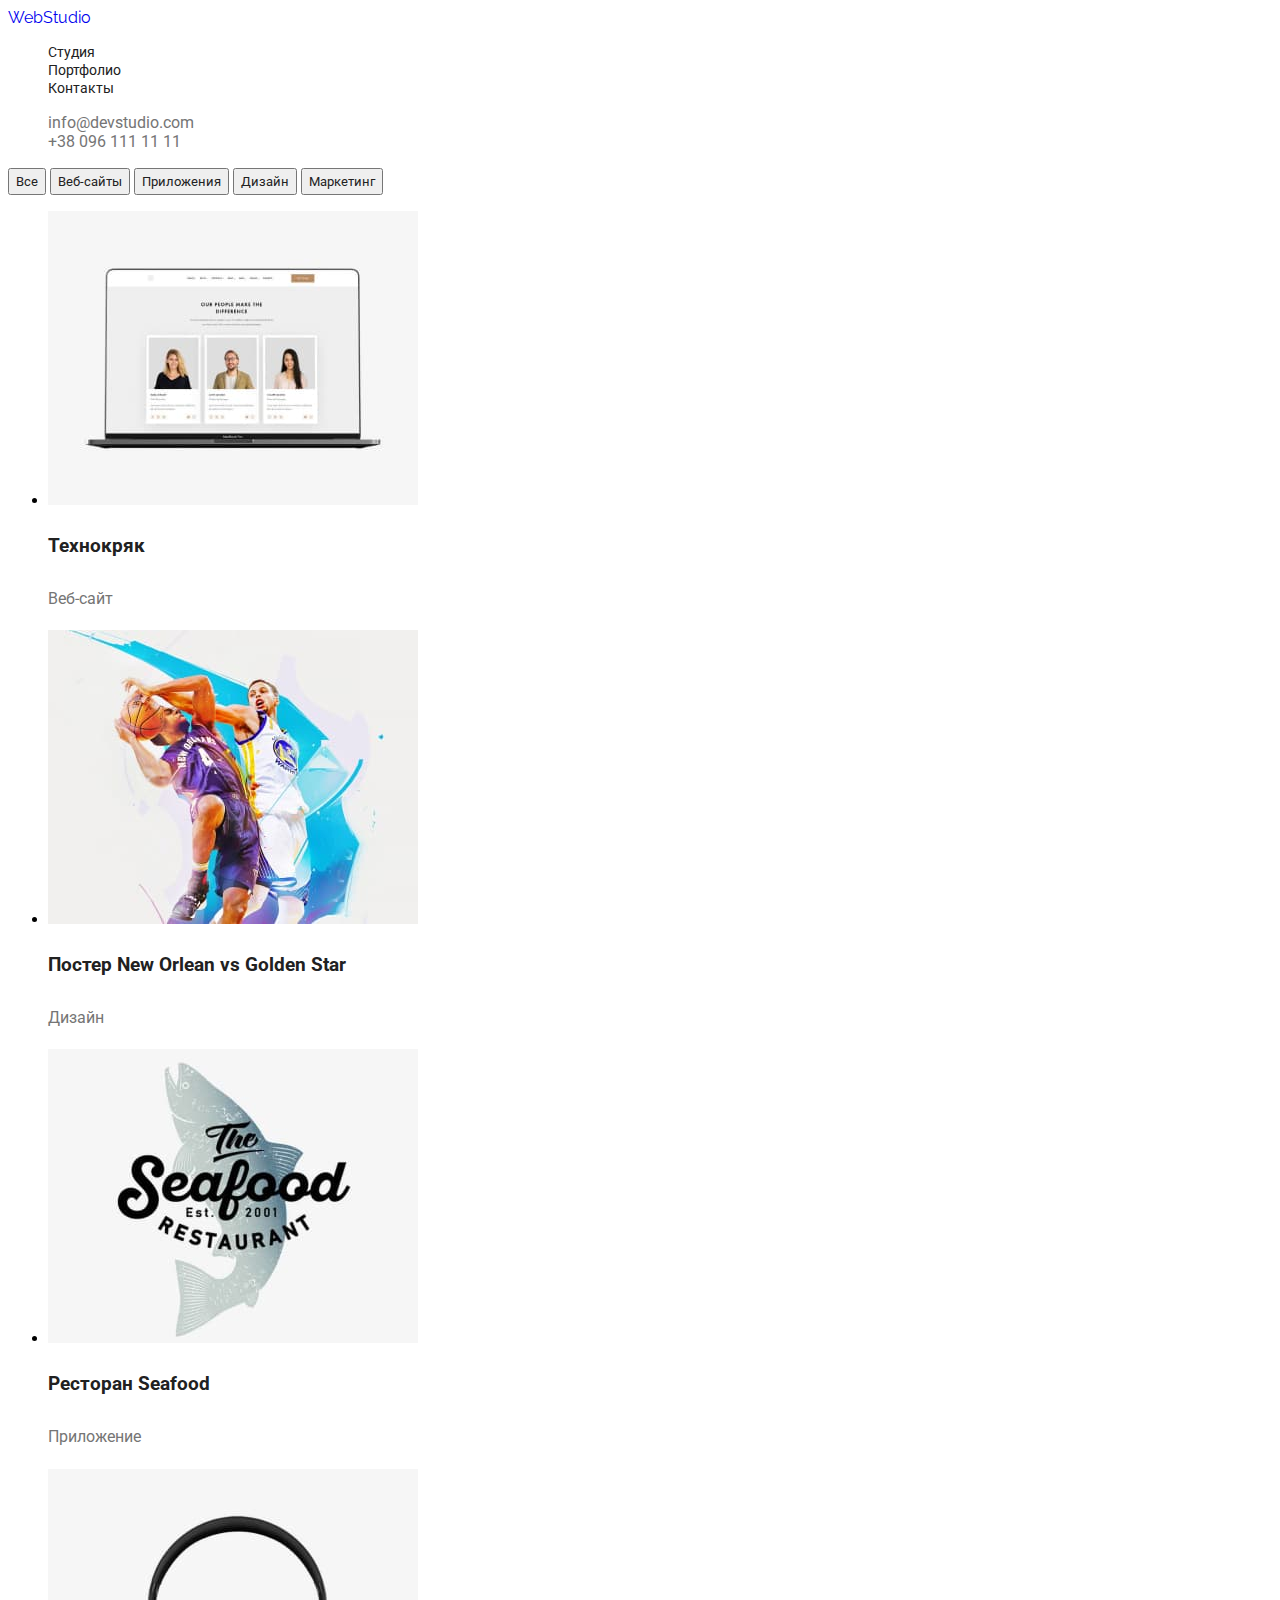
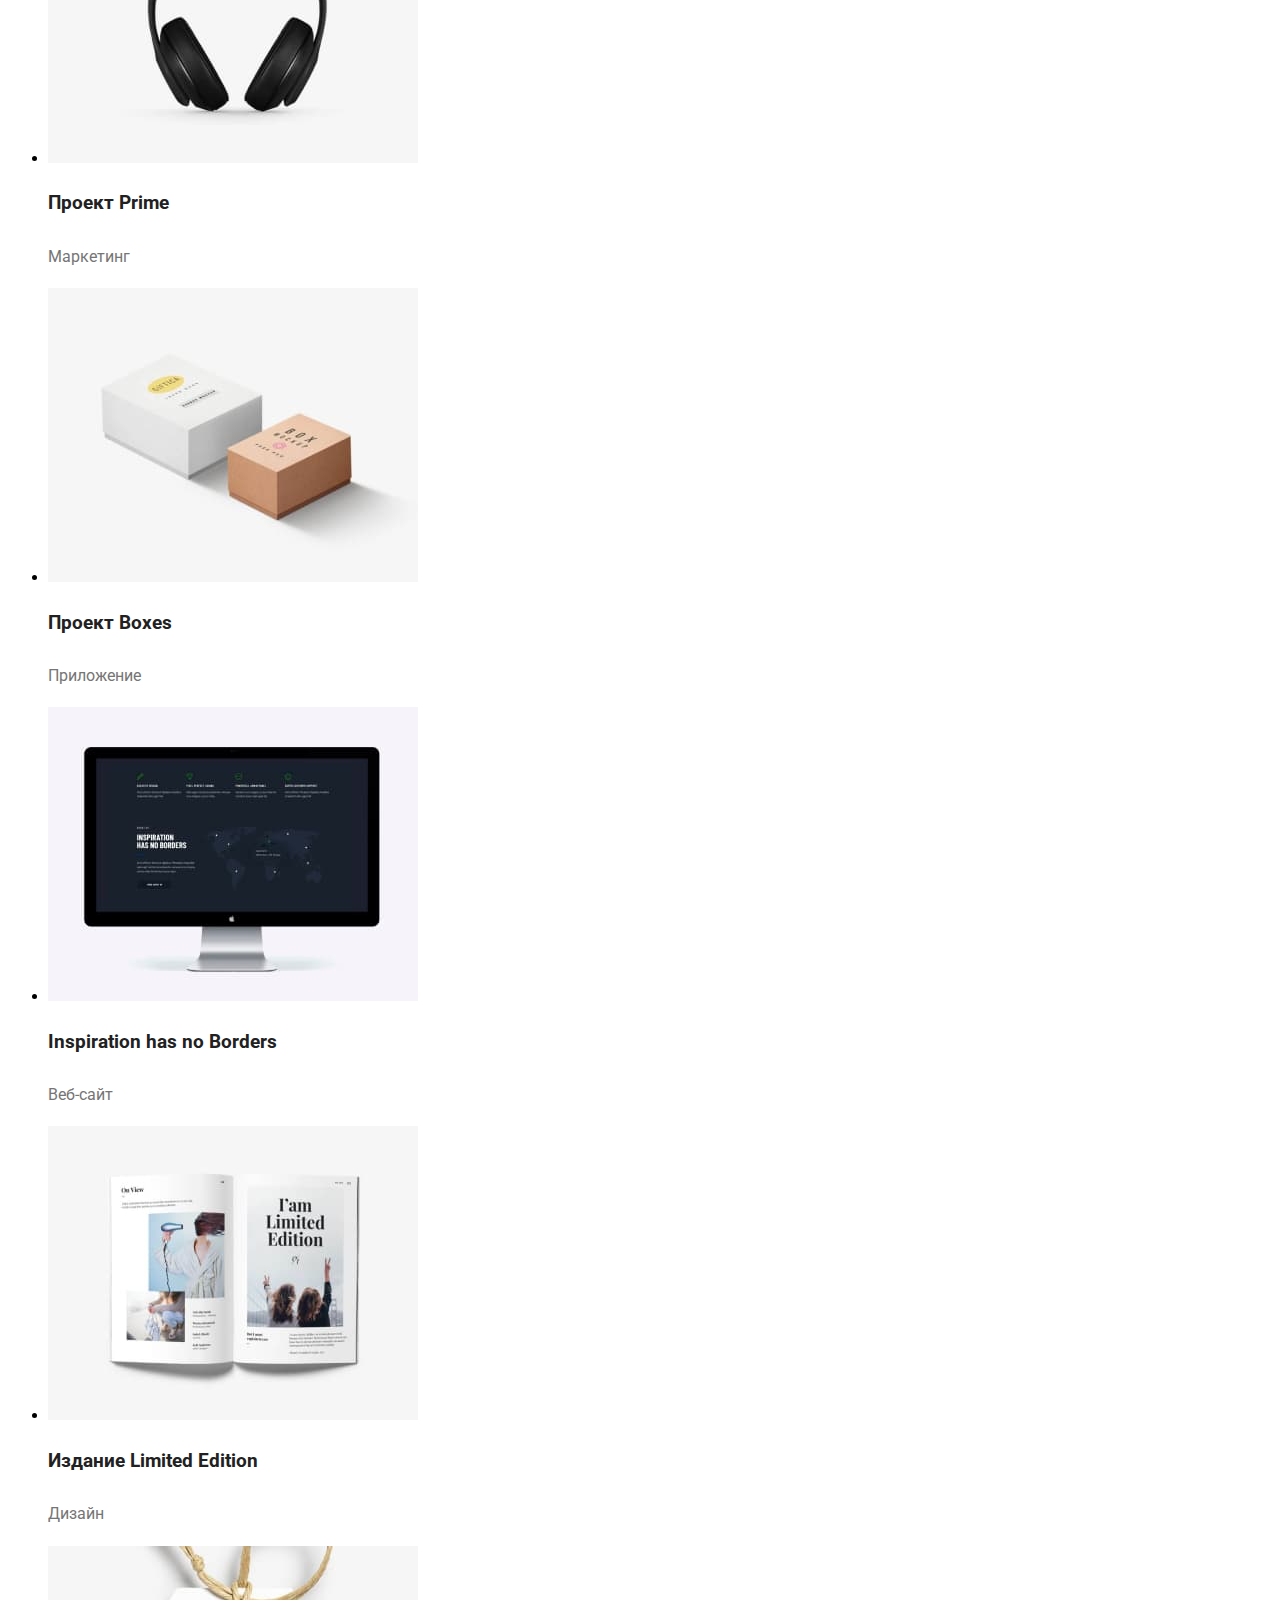
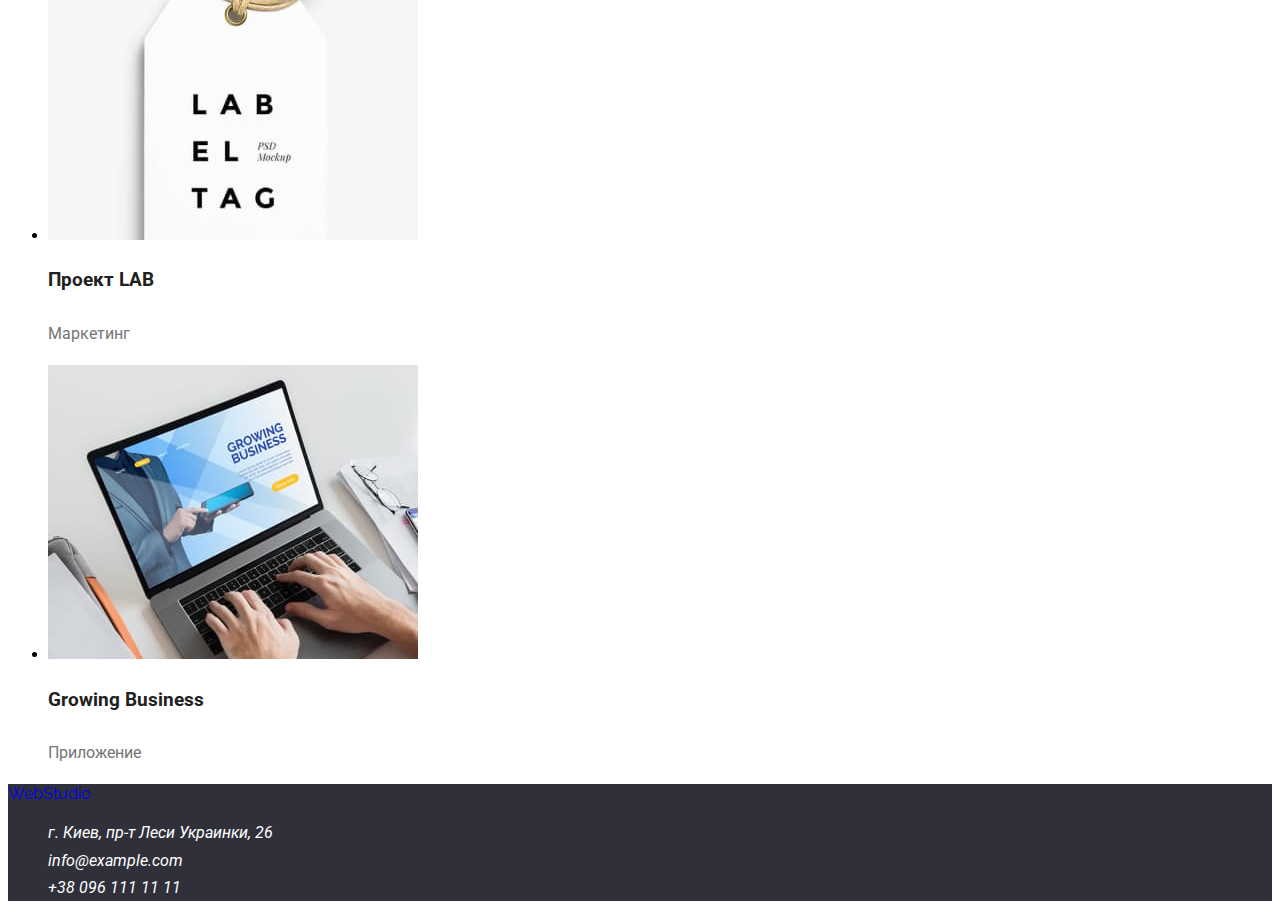
==== portfolio.html @ b61d54a9 "css/styles" ====
<!DOCTYPE html>
<html lang="ru">
  <head>
    <meta charset="UTF-8" />
    <meta http-equiv="X-UA-Compatible" content="IE=edge" />
    <meta name="viewport" content="width=device-width, initial-scale=1.0" />
    <title>WebStudio</title>
    <link rel="preconnect" href="https://fonts.googleapis.com">
<link rel="preconnect" href="https://fonts.gstatic.com" crossorigin>
<link href="https://fonts.googleapis.com/css2?family=Montserrat:wght@400;700&family=Raleway:wght@700&family=Roboto:wght@400;500;700;900&display=swap" rel="stylesheet">
    <link rel="stylesheet" href="./css/styles.css" />
  </head>
  <body>
    <!--Header-->
    <header>
      <nav>
         <a class="logo link"href="./index.html" ">WebStudio</a>
        <ul class="site-nav list">
          <li><a class="link"href="./index.html">Студия</a></li>
          <li><a class="link"href="./portfolio.html">Портфолио</a></li>
          <li><a class="link"href="Контакты">Контакты</a></li>
        </ul>
      </nav>
      <ul class="cont list">
        <li><a class="link"href="info@devstudio.com">info@devstudio.com</a></li>
        <li><a class="link"href="+380961111111">+38 096 111 11 11</a></li>
      </ul>
    </header>
    <!--Main-->
    <main>
      <!--Navigation-->
      <div>
        <button class="button-primary link" type="button">Все</button>
        <button class="button-primary link" type="button">Веб-сайты</button>
        <button class="button-primary link" type="button">Приложения</button>
        <button class="button-primary link" type="button">Дизайн</button>
        <button class="button-primary link" type="button">Маркетинг</button>
      </div>
      <!--Portfolio-->
      <section class="portfolio">
        <ul>
          <li>
            <img src="./image/1.jpg" alt="logo seafood"  width="370" />
            <h3 class="portfolio-text">Технокряк</h3>
            <p class=" portfolio-work">Веб-сайт</p>
          </li>
          <li>
            <img src="./image/2.jpg" alt="logo seafood" width="370" />
            <h3 class="portfolio-text">Постер New Orlean vs Golden Star</h3>
            <p class=" portfolio-work">Дизайн</p>
          </li>
          <li>
            <img src="./image/3.jpg" alt="logo seafood" width="370" />
            <h3 class="portfolio-text">Ресторан Seafood</h3>
            <p class=" portfolio-work">Приложение</p>
          </li>
          <li>
            <img src="./image/4.jpg" alt="logo seafood"width="370" />
            <h3 class="portfolio-text">Проект Prime</h3>
            <p class=" portfolio-work">Маркетинг</p>
          </li>
          <li>
            <img src="./image/5.jpg" alt="logo seafood" width="370" />
            <h3 class="portfolio-text">Проект Boxes</h3>
            <p class=" portfolio-work">Приложение</p>
          </li>
          <li>
            <img src="./image/6.jpg" alt="logo seafood"width="370" />
            <h3 class="portfolio-text">Inspiration has no Borders</h3>
            <p class=" portfolio-work">Веб-сайт</p>
          </li>
          <li>
            <img src="./image/7.jpg" alt="logo seafood"width="370" />
            <h3 class="portfolio-text">Издание Limited Edition</h3>
            <p class=" portfolio-work">Дизайн</p>
          </li>
          <li>
            <img src="./image/8.jpg" alt="logo seafood"width="370" />
            <h3 class="portfolio-text">Проект LAB</h3>
            <p class=" portfolio-work">Маркетинг</p>
          </li>
          <li>
            <img src="./image/9.jpg" alt="logo seafood"width="370" />
            <h3 class="portfolio-text">Growing Business</h3>
            <p class=" portfolio-work">Приложение</p>
          </li>
        </ul>
      </section>
    </main>
    <!--FOTTER-->
    <footer class="contact">
      <a class="logo link" href="./index.html">WebStudio</a>
      </a>
      <address>
        <ul class="adress list">
          <li><a class="adress link" href="г.Киев,пр-тЛесиУкраинки,26">г. Киев, пр-т Леси Украинки, 26</a></li>
          <li><a class="adress link" href="info@example.com">info@example.com</a></li>
          <li><a class="adress link" href="+380961111111">+38 096 111 11 11</a></li>
        </ul>
      </address>
    </footer>
  </body>
</html>
---- css/styles.css ----
.root {
  --primary-text-color: #2f303a;
  --title-text-color: #212121;
  --accent-color: #2196f3;
}

.body {
  background-color: #ffffff;
  color: #212121;
  font-family: roboto, Raleway, sans-serif, inherit;
}

.link,
.list {
  list-style: none;
  text-align: left;
  text-decoration: none;
}

/* Site-nav */
.logo {
  font-family: Raleway;
  weight: 700;
  font-style: 700;
  font-size: 26;
  line-height: 1.2;
}

.site-nav .link {
  font-family: Roboto;
  weight: 500;
  color: #212121;
  font-size: 14px;
  line-height: 1.1;
}
.site-nav .link:hover,
.site-nav .link:focus {
  color: #2196f3;
}
.cont .link {
  font-family: Roboto;
  color: #757575;
  font-family: Roboto;
  weight: 500;
  font-style: 500;
  font-size: 14;
  line-height: 1.2;
}
.cont .link:hover,
.cont .link:focus {
  color: #2196f3;
}
/* Main */
.decision {
  background: #2f303a;
}
.decision-bg {
  color: #ffffff;
  font-family: Roboto;
  weight: 900;
  font-size: 44;
  line-height: 1.4;
  font: weight 900;
  text-transform: uppercase;
}
/* Button */
.button-dec {
  font-family: Roboto;
  color: #ffffff;
  weight: 700;
  font-style: 700;
  font-size: 16;
  line-height: 1.9;
  cursor: pointer;
  background: #2196f3;
}

.text {
  color: #757575;
  font-family: roboto;
  weight: 400;
  font-style: 400;
  font-size: 16;
  line-height: 1.2;
}

.section-title {
  color: #212121;
  font-family: roboto;
  weight: 700;
  font-style: 700;
  font-size: 14;
  line-height: 1.2;
}

/* Product */
.product-second,
.comands-second {
  color: #212121;
  font-family: roboto;
  weight: 700;
  font-style: 700;
  font-size: 36;
  line-height: 1.2;
}
/* Comands */
.comands {
  background-color: #f5f4fa;
}
.comands-title {
  font-family: Roboto;
  weight: 500;
  font-style: 500;
  font-size: 16;
  line-height: 1.2;
}
.text-com {
  color: #757575;
  font-family: Roboto;
  weight: 500;
  font-style: 700;
  font-size: 16;
  line-height: 1.2;
}
/* Footer */
.contact {
  background-color: #2f303a;
}
.adress {
  color: #ffffff;
  font-family: Roboto;
  font-style: 500;
  weight: 400;
  font-size: 14;
  line-height: 1.7;
}

.adress .link:hover,
.adress .link:focus {
  color: #2196f3;
}

/* Portfolio */
.portfolio {
}
.portfolio-text {
  color: #212121;
  font-family: Roboto;
  weight: 700;
  font-style: 700;
  font-size: 18;
  line-height: 2;
}

.portfolio-work {
  color: #757575;
  font-family: Roboto;
  weight: 400;
  font-style: 400;
  font-size: 16;
  line-height: 1.9;
}
.button-primary {
  font-family: Roboto;
  color: #212121;
  weight: 500;
  font-style: 400;
  font-size: 16;
  line-height: 1.6;
  cursor: pointer;
}
.button-primary:hover,
.button-primary:focus {
  background: #2196f3;
  color: #ffffff;
}
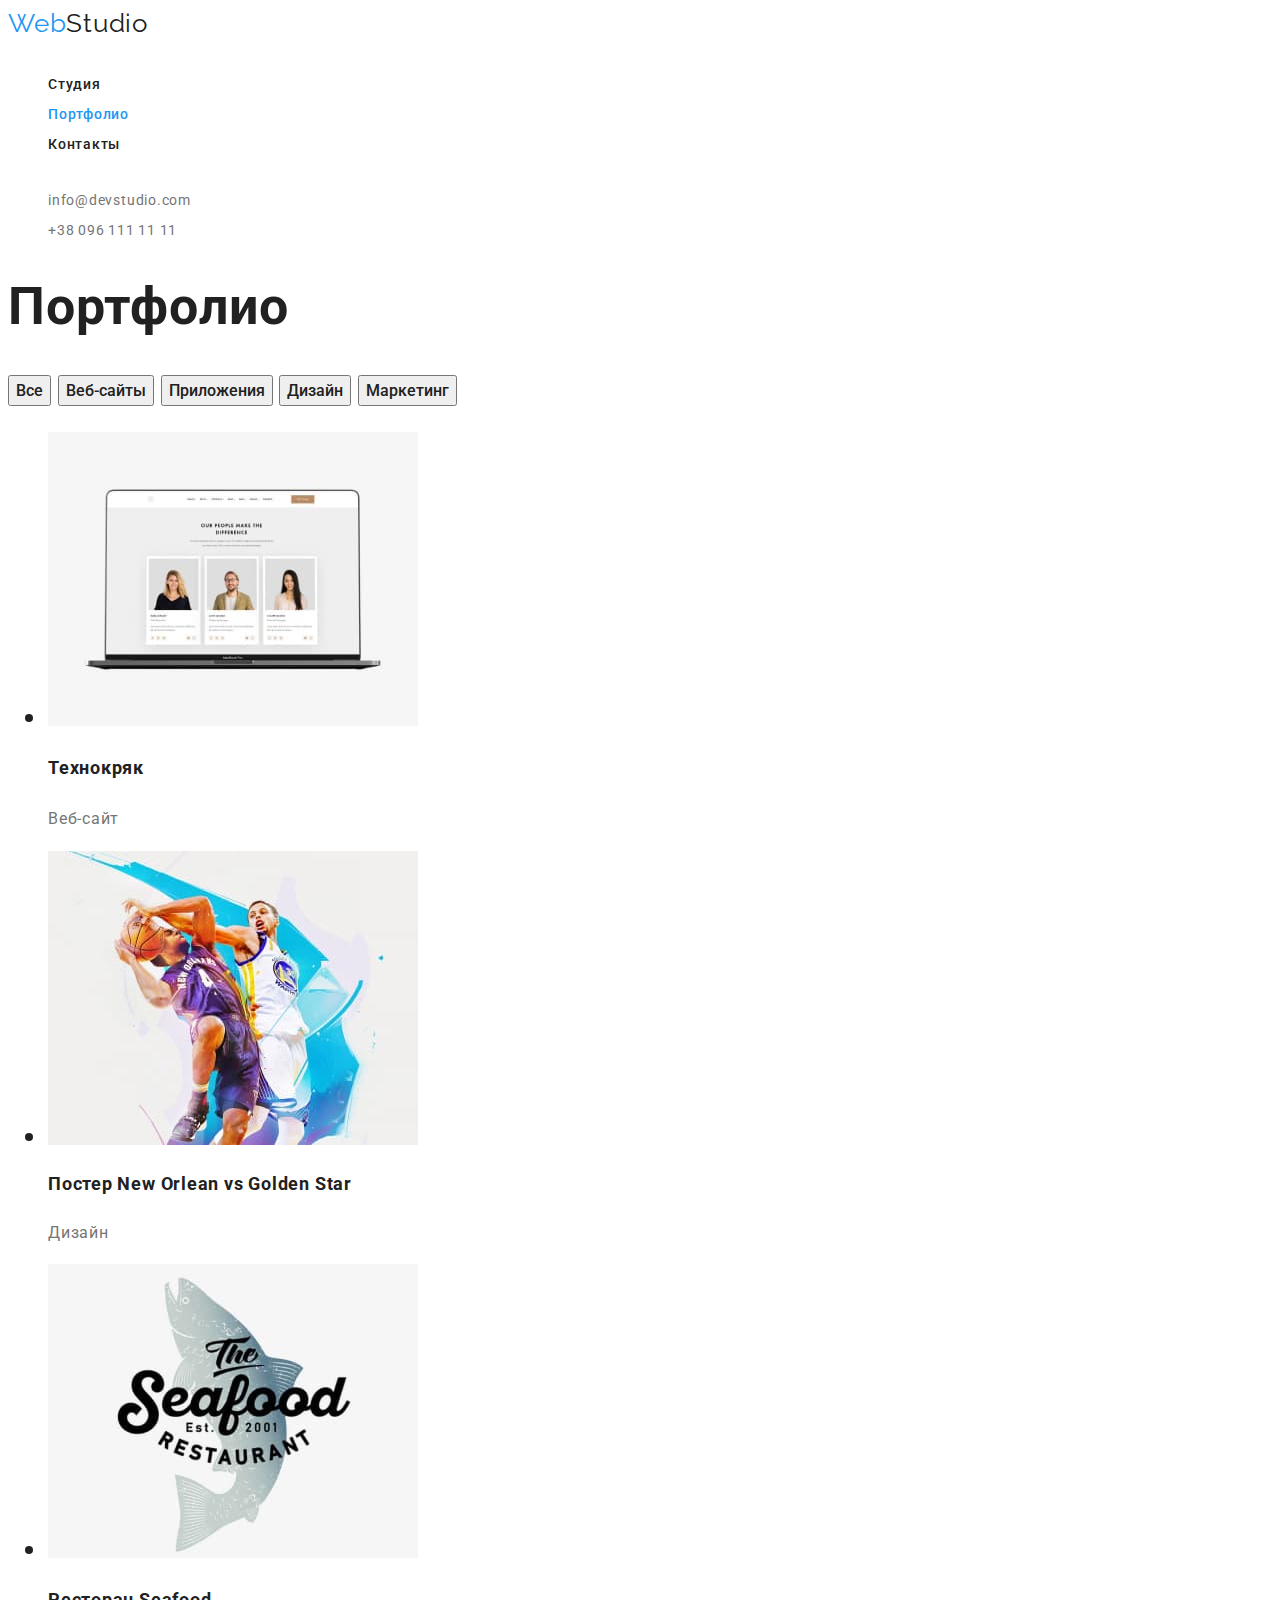
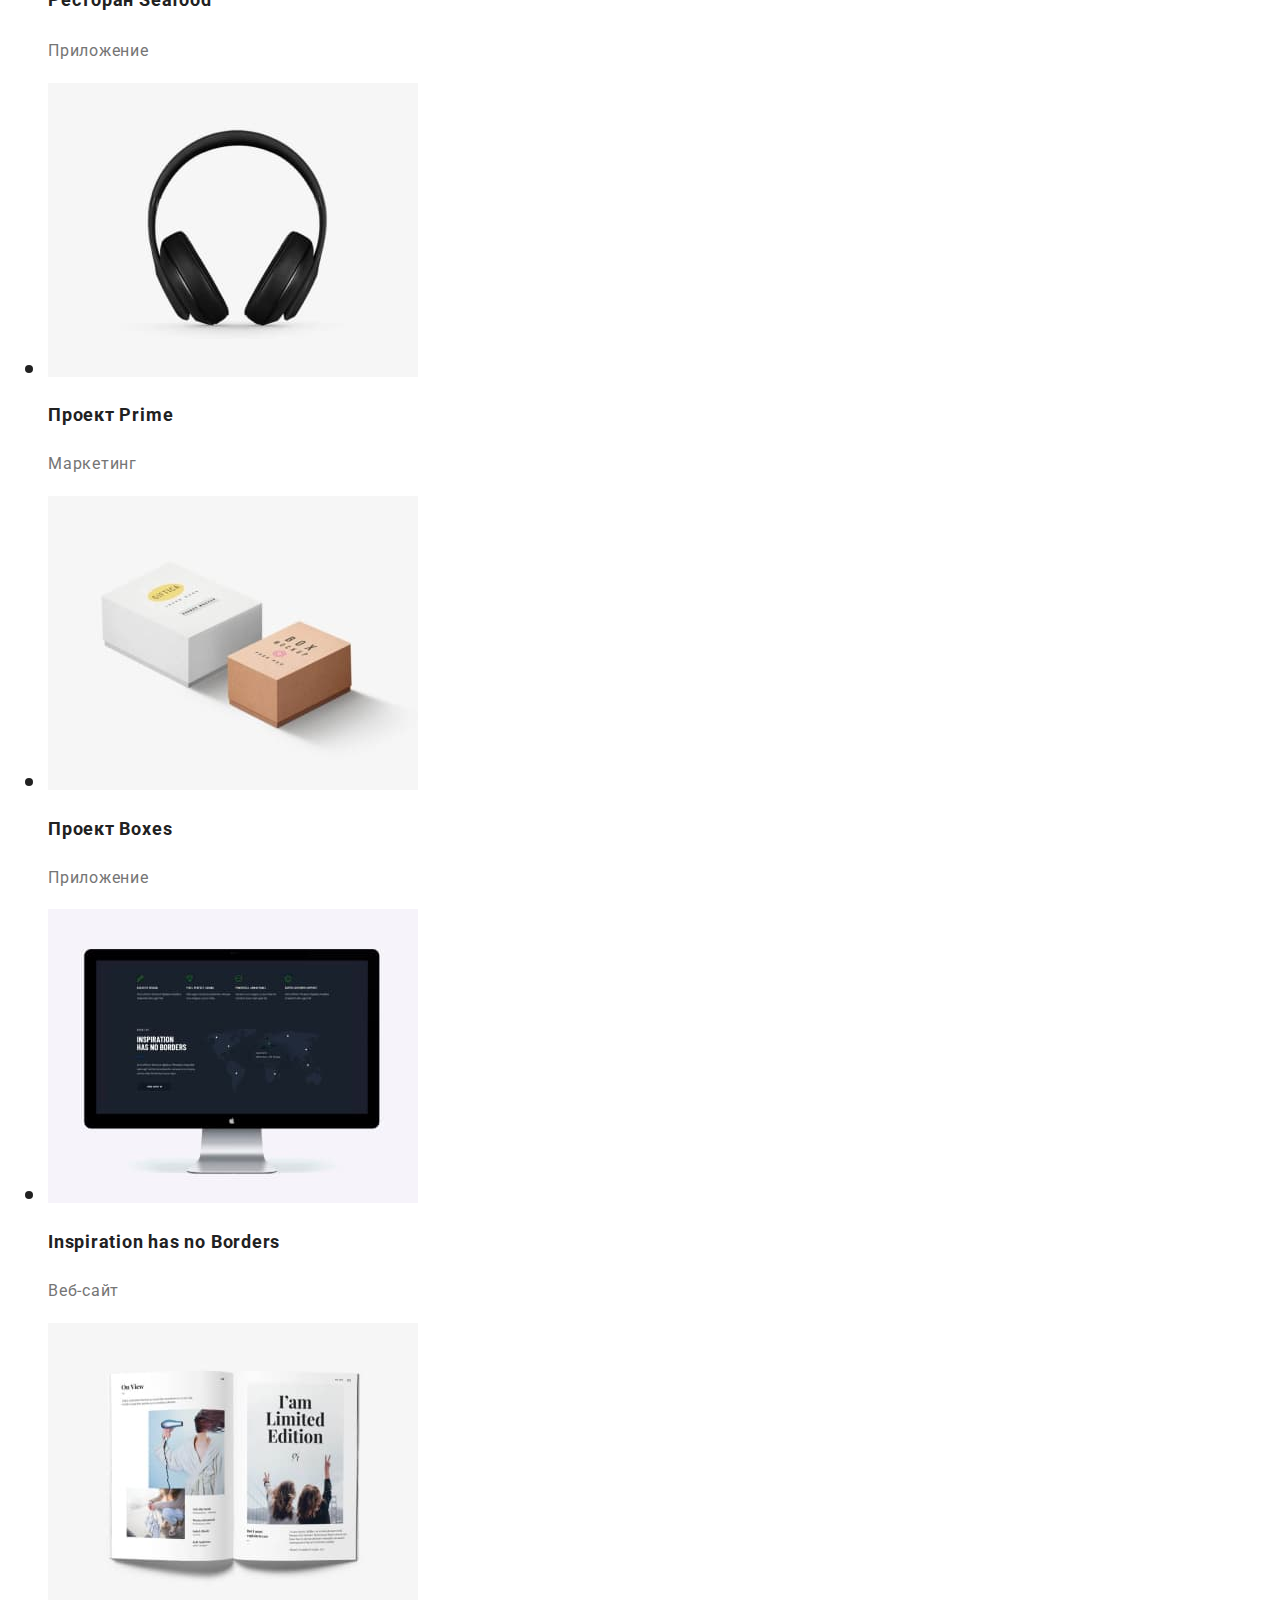
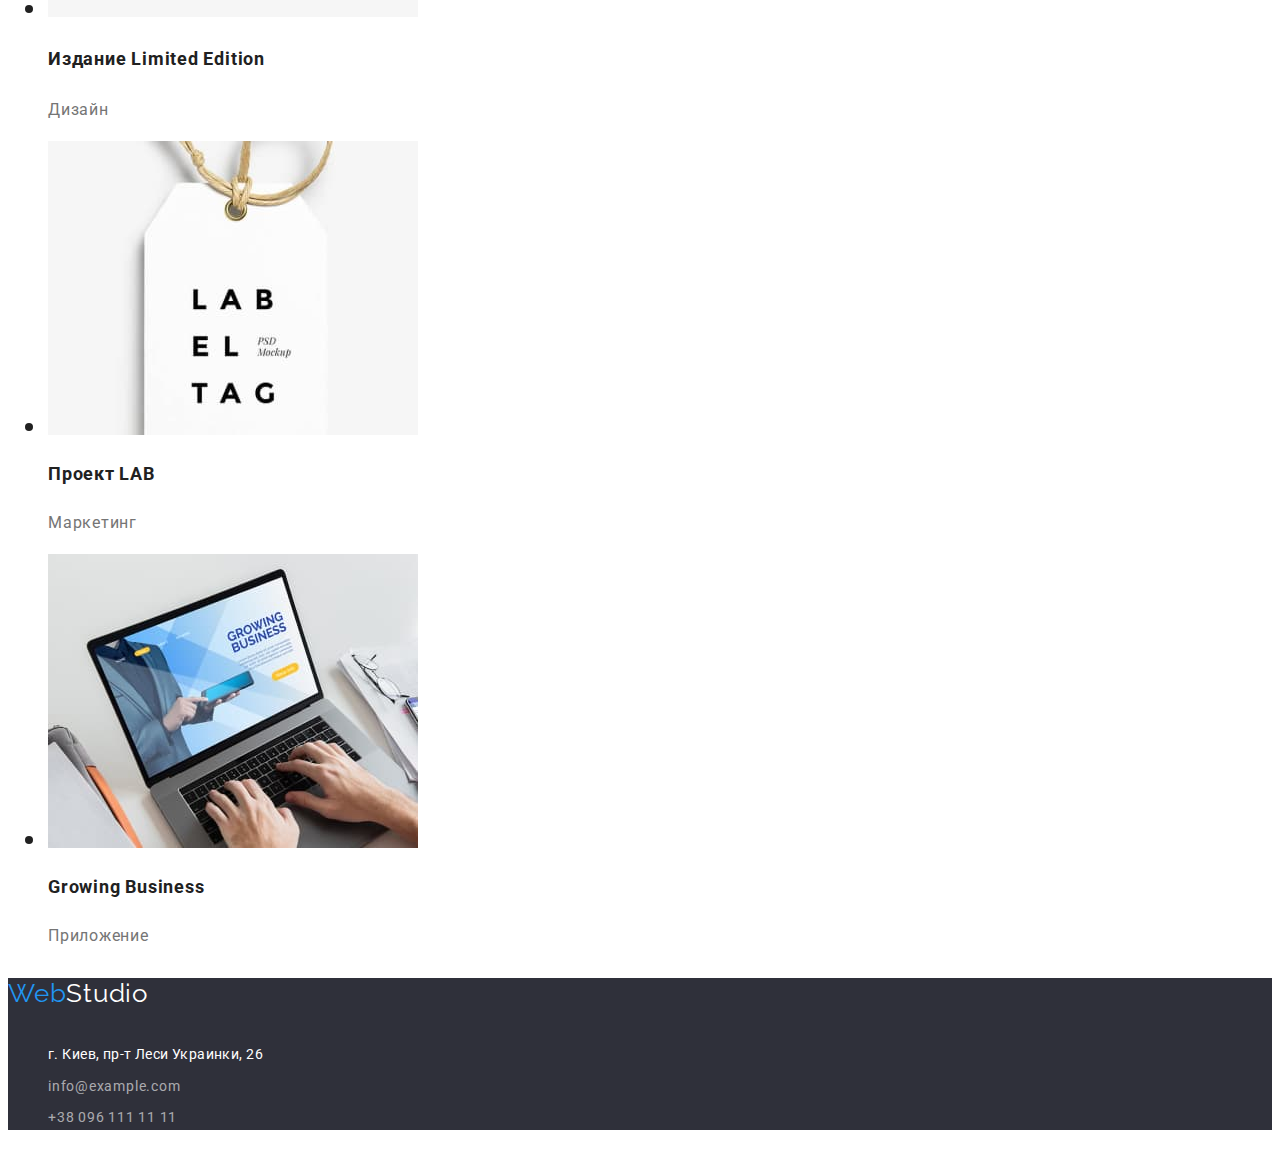
==== commit a8f89cf8: "styles1.1" ====
--- a/portfolio.html
+++ b/portfolio.html
@@ -14,10 +14,10 @@
     <!--Header-->
     <header>
       <nav>
-         <a class="logo link"href="./index.html" ">WebStudio</a>
+         <a class="logo link"href="./index.html" ">Web<span class="part-logo-black">Studio</span></a>
         <ul class="site-nav list">
           <li><a class="link"href="./index.html">Студия</a></li>
-          <li><a class="link"href="./portfolio.html">Портфолио</a></li>
+          <li><a class="link current"href="./portfolio.html">Портфолио</a></li>
           <li><a class="link"href="Контакты">Контакты</a></li>
         </ul>
       </nav>
@@ -29,6 +29,8 @@
     <!--Main-->
     <main>
       <!--Navigation-->
+      <section class="portfolio">
+        <h1>Портфолио</h1>
       <div>
         <button class="button-primary link" type="button">Все</button>
         <button class="button-primary link" type="button">Веб-сайты</button>
@@ -37,51 +39,50 @@
         <button class="button-primary link" type="button">Маркетинг</button>
       </div>
       <!--Portfolio-->
-      <section class="portfolio">
         <ul>
           <li>
             <img src="./image/1.jpg" alt="logo seafood"  width="370" />
-            <h3 class="portfolio-text">Технокряк</h3>
+            <h3 class="portfolio-text">Технокряк</h2>
             <p class=" portfolio-work">Веб-сайт</p>
           </li>
           <li>
             <img src="./image/2.jpg" alt="logo seafood" width="370" />
-            <h3 class="portfolio-text">Постер New Orlean vs Golden Star</h3>
+            <h2 class="portfolio-text">Постер New Orlean vs Golden Star</h2>
             <p class=" portfolio-work">Дизайн</p>
           </li>
           <li>
             <img src="./image/3.jpg" alt="logo seafood" width="370" />
-            <h3 class="portfolio-text">Ресторан Seafood</h3>
+            <h3 class="portfolio-text">Ресторан Seafood</h2>
             <p class=" portfolio-work">Приложение</p>
           </li>
           <li>
             <img src="./image/4.jpg" alt="logo seafood"width="370" />
-            <h3 class="portfolio-text">Проект Prime</h3>
+            <h2 class="portfolio-text">Проект Prime</h2>
             <p class=" portfolio-work">Маркетинг</p>
           </li>
           <li>
             <img src="./image/5.jpg" alt="logo seafood" width="370" />
-            <h3 class="portfolio-text">Проект Boxes</h3>
+            <h2 class="portfolio-text">Проект Boxes</h2>
             <p class=" portfolio-work">Приложение</p>
           </li>
           <li>
             <img src="./image/6.jpg" alt="logo seafood"width="370" />
-            <h3 class="portfolio-text">Inspiration has no Borders</h3>
+            <h2 class="portfolio-text">Inspiration has no Borders</h2>
             <p class=" portfolio-work">Веб-сайт</p>
           </li>
           <li>
             <img src="./image/7.jpg" alt="logo seafood"width="370" />
-            <h3 class="portfolio-text">Издание Limited Edition</h3>
+            <h3 class="portfolio-text">Издание Limited Edition</h2>
             <p class=" portfolio-work">Дизайн</p>
           </li>
           <li>
             <img src="./image/8.jpg" alt="logo seafood"width="370" />
-            <h3 class="portfolio-text">Проект LAB</h3>
+            <h2 class="portfolio-text">Проект LAB</h2>
             <p class=" portfolio-work">Маркетинг</p>
           </li>
           <li>
             <img src="./image/9.jpg" alt="logo seafood"width="370" />
-            <h3 class="portfolio-text">Growing Business</h3>
+            <h2 class="portfolio-text">Growing Business</h2>
             <p class=" portfolio-work">Приложение</p>
           </li>
         </ul>
@@ -89,13 +90,13 @@
     </main>
     <!--FOTTER-->
     <footer class="contact">
-      <a class="logo link" href="./index.html">WebStudio</a>
+      <a class="logo  link" href="./index.html">Web<span class="part-logo-white">Studio</span></a>
       </a>
       <address>
-        <ul class="adress list">
-          <li><a class="adress link" href="г.Киев,пр-тЛесиУкраинки,26">г. Киев, пр-т Леси Украинки, 26</a></li>
-          <li><a class="adress link" href="info@example.com">info@example.com</a></li>
-          <li><a class="adress link" href="+380961111111">+38 096 111 11 11</a></li>
+        <ul class="list">
+          <li><a class="adress link" href="https://goo.gl/maps/JqqvD1ew88XBRk4v7" target="_blank">г. Киев, пр-т Леси Украинки, 26</a></li>
+          <li><a class="contact link" href="#">info@example.com</a></li>
+          <li><a class="contact link" href="#">+38 096 111 11 11</a></li>
         </ul>
       </address>
     </footer>
--- a/css/styles.css
+++ b/css/styles.css
@@ -1,55 +1,70 @@
-.root {
+:root {
   --primary-text-color: #2f303a;
   --title-text-color: #212121;
   --accent-color: #2196f3;
 }
 
-.body {
+body {
   background-color: #ffffff;
   color: #212121;
-  font-family: roboto, Raleway, sans-serif, inherit;
+  font-family: "Roboto", sans-serif;
+  font-size: 26px;
+  letter-spacing: 0.03em;
 }
 
 .link,
 .list {
   list-style: none;
-  text-align: left;
   text-decoration: none;
 }
 
 /* Site-nav */
 .logo {
   font-family: Raleway;
-  weight: 700;
   font-style: 700;
-  font-size: 26;
+  font-size: 26px;
   line-height: 1.2;
+  color: #2196f3;
 }
-
+.part-logo-white {
+  color: #ffffff;
+}
+.part-logo-black {
+  color: #212121;
+}
+/* Шапка */
+.site-nav .current {
+  color: #2196f3;
+}
 .site-nav .link {
   font-family: Roboto;
-  weight: 500;
-  color: #212121;
+  font-style: 500;
+  font-weight: 500;
+  color: var(--title-text-color);
   font-size: 14px;
   line-height: 1.1;
 }
 .site-nav .link:hover,
 .site-nav .link:focus {
-  color: #2196f3;
+  color: var(--accent-color);
 }
+.site-nav .current {
+  color: var(--accent-color);
+}
+
 .cont .link {
   font-family: Roboto;
   color: #757575;
-  font-family: Roboto;
-  weight: 500;
   font-style: 500;
-  font-size: 14;
+  font-size: 14px;
   line-height: 1.2;
 }
+
 .cont .link:hover,
 .cont .link:focus {
-  color: #2196f3;
+  color: var(--accent-color);
 }
+
 /* Main */
 .decision {
   background: #2f303a;
@@ -57,50 +72,47 @@
 .decision-bg {
   color: #ffffff;
   font-family: Roboto;
-  weight: 900;
-  font-size: 44;
+  font-size: 44px;
   line-height: 1.4;
-  font: weight 900;
+  font-style: 900;
   text-transform: uppercase;
+  text-align: Center;
 }
 /* Button */
 .button-dec {
   font-family: Roboto;
   color: #ffffff;
-  weight: 700;
   font-style: 700;
-  font-size: 16;
+  font-size: 16px;
   line-height: 1.9;
   cursor: pointer;
-  background: #2196f3;
+  background: var(--accent-color);
 }
 
 .text {
   color: #757575;
-  font-family: roboto;
-  weight: 400;
-  font-style: 400;
-  font-size: 16;
+  font-style: Regular;
+  font-family: Roboto;
+  font-size: 14px;
   line-height: 1.2;
 }
 
 .section-title {
-  color: #212121;
-  font-family: roboto;
-  weight: 700;
+  color: var(--title-text-color);
+  font-family: Roboto;
+  font-weight: 700;
   font-style: 700;
-  font-size: 14;
+  font-size: 16px;
   line-height: 1.2;
 }
 
 /* Product */
 .product-second,
 .comands-second {
-  color: #212121;
-  font-family: roboto;
-  weight: 700;
+  color: var(--title-text-color);
+  font-family: Roboto;
   font-style: 700;
-  font-size: 36;
+  font-size: 36px;
   line-height: 1.2;
 }
 /* Comands */
@@ -109,68 +121,78 @@
 }
 .comands-title {
   font-family: Roboto;
-  weight: 500;
   font-style: 500;
-  font-size: 16;
+  font-size: 16px;
   line-height: 1.2;
 }
 .text-com {
   color: #757575;
   font-family: Roboto;
-  weight: 500;
+  font-weight: 500;
   font-style: 700;
-  font-size: 16;
+  font-size: 16px;
   line-height: 1.2;
 }
 /* Footer */
 .contact {
-  background-color: #2f303a;
+  background-color: var(--primary-text-color);
 }
 .adress {
   color: #ffffff;
   font-family: Roboto;
   font-style: 500;
-  weight: 400;
-  font-size: 14;
-  line-height: 1.7;
+  font-weight: 400;
+  font-size: 14px;
+  line-height: 1.77;
+  font-style: normal;
+  letter-spacing: 0.03em;
 }
 
 .adress .link:hover,
 .adress .link:focus {
   color: #2196f3;
 }
+.contact.link {
+  color: rgba(255, 255, 255, 0.6);
+  font-family: Roboto;
+  font-style: 500;
+  font-weight: 400;
+  font-size: 14px;
+  font-style: normal;
+  line-height: 1.7;
+}
+.contact .link:hover,
+.contact .link:focus {
+  color: #2196f3;
+}
 
 /* Portfolio */
-.portfolio {
-}
+
 .portfolio-text {
   color: #212121;
   font-family: Roboto;
-  weight: 700;
-  font-style: 700;
-  font-size: 18;
+  font-weight: 700;
+  font-size: 18px;
   line-height: 2;
 }
 
 .portfolio-work {
   color: #757575;
   font-family: Roboto;
-  weight: 400;
-  font-style: 400;
-  font-size: 16;
+  font-size: 16px;
   line-height: 1.9;
 }
 .button-primary {
   font-family: Roboto;
-  color: #212121;
-  weight: 500;
+  color: var(--title-text-color);
+  font-weight: 500;
   font-style: 400;
-  font-size: 16;
+  font-size: 16px;
   line-height: 1.6;
   cursor: pointer;
 }
 .button-primary:hover,
 .button-primary:focus {
-  background: #2196f3;
+  background: var(--accent-color);
   color: #ffffff;
 }
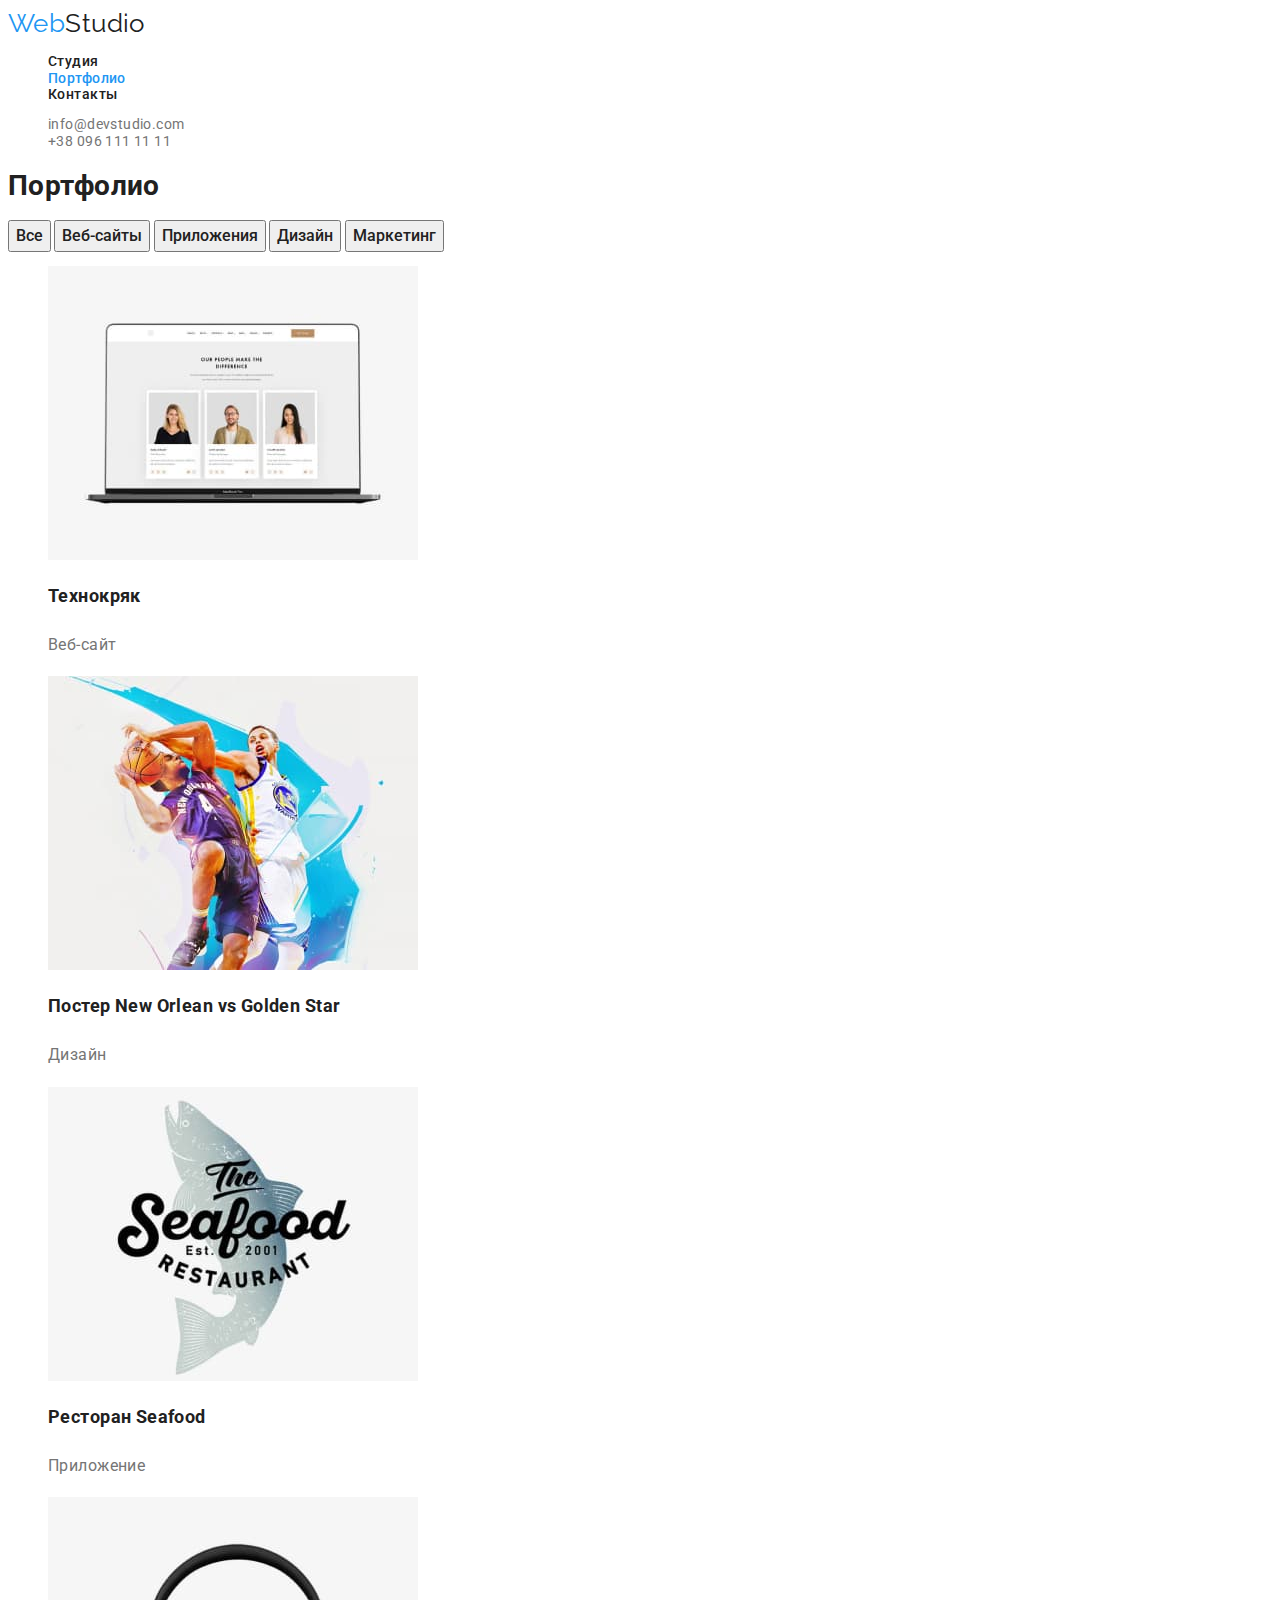
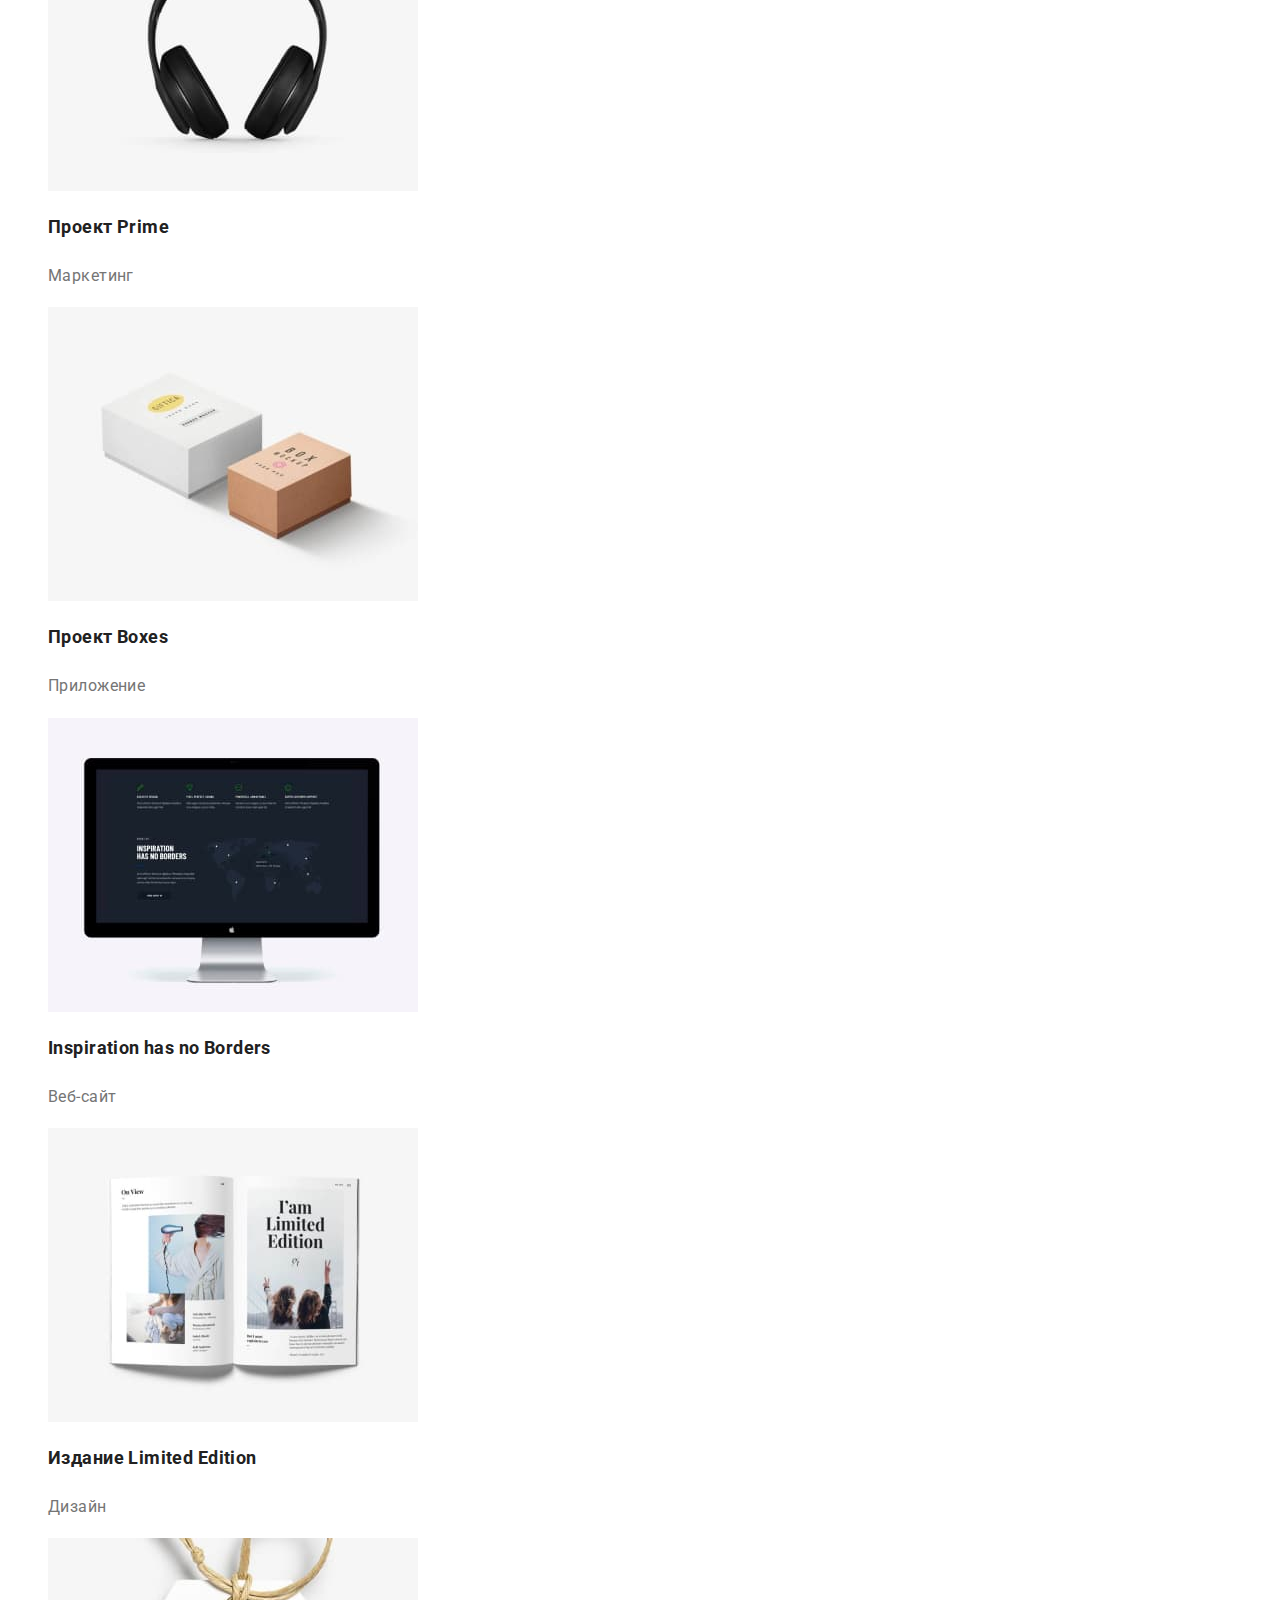
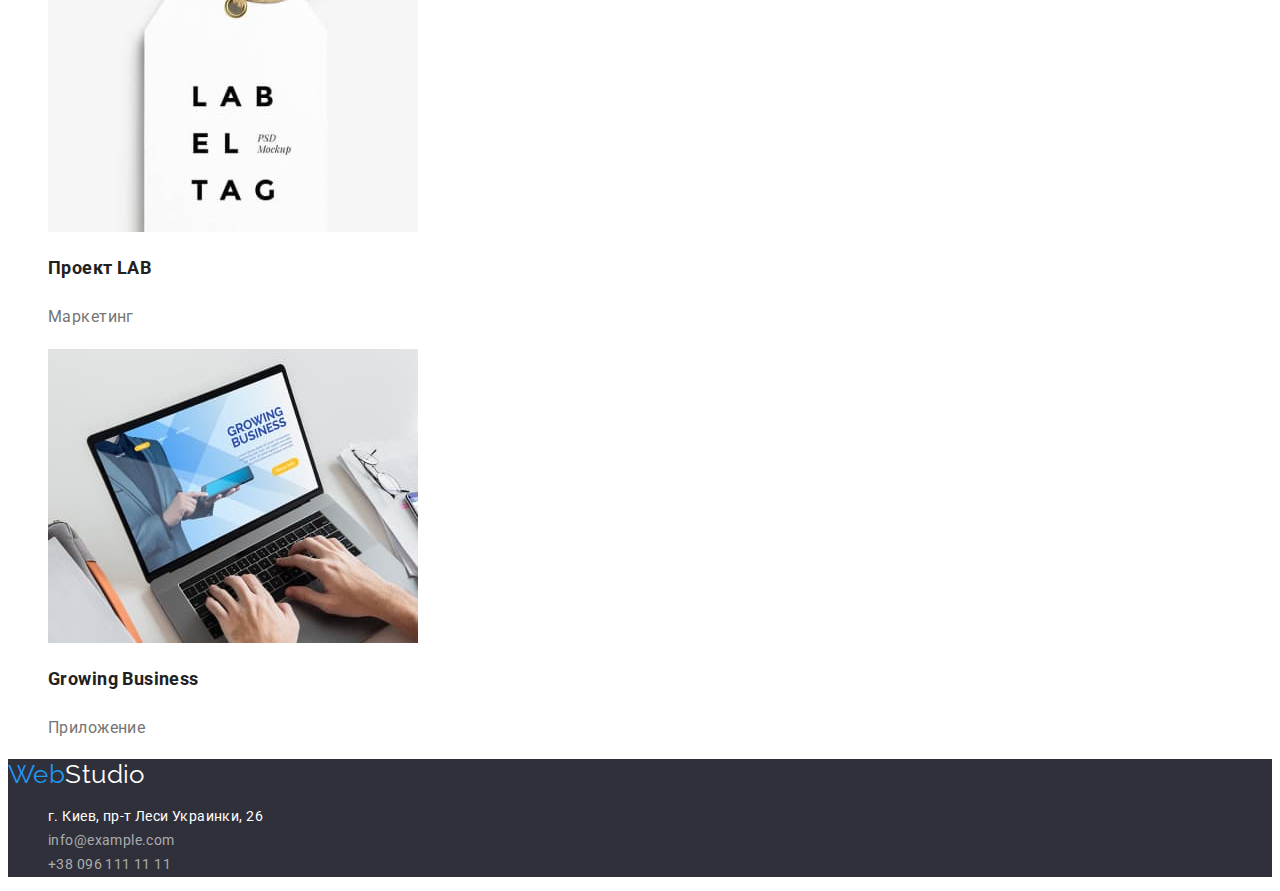
==== commit d39e25c6: "styles2" ====
--- a/portfolio.html
+++ b/portfolio.html
@@ -42,7 +42,7 @@
         <ul>
           <li>
             <img src="./image/1.jpg" alt="logo seafood"  width="370" />
-            <h3 class="portfolio-text">Технокряк</h2>
+            <h2 class="portfolio-text">Технокряк</h2>
             <p class=" portfolio-work">Веб-сайт</p>
           </li>
           <li>
@@ -52,7 +52,7 @@
           </li>
           <li>
             <img src="./image/3.jpg" alt="logo seafood" width="370" />
-            <h3 class="portfolio-text">Ресторан Seafood</h2>
+            <h2 class="portfolio-text">Ресторан Seafood</h2>
             <p class=" portfolio-work">Приложение</p>
           </li>
           <li>
@@ -72,7 +72,7 @@
           </li>
           <li>
             <img src="./image/7.jpg" alt="logo seafood"width="370" />
-            <h3 class="portfolio-text">Издание Limited Edition</h2>
+            <h2 class="portfolio-text">Издание Limited Edition</h2>
             <p class=" portfolio-work">Дизайн</p>
           </li>
           <li>
--- a/css/styles.css
+++ b/css/styles.css
@@ -2,16 +2,21 @@
   --primary-text-color: #2f303a;
   --title-text-color: #212121;
   --accent-color: #2196f3;
+  --background-position:#ffffff ;
+  --transparent-text:#757575;
 }
 
 body {
-  background-color: #ffffff;
-  color: #212121;
+  background-color: var(--background-position);
+  color: var(--title-text-color);
   font-family: "Roboto", sans-serif;
-  font-size: 26px;
+  font-size: 14px;
   letter-spacing: 0.03em;
 }
 
+li {
+  list-style-type: none;
+}
 .link,
 .list {
   list-style: none;
@@ -24,21 +29,20 @@
   font-style: 700;
   font-size: 26px;
   line-height: 1.2;
-  color: #2196f3;
+  color: var(--accent-color);
 }
 .part-logo-white {
-  color: #ffffff;
+  color:var(--background-position);
 }
 .part-logo-black {
-  color: #212121;
+  color:var(--title-text-color);
 }
 /* Шапка */
 .site-nav .current {
-  color: #2196f3;
+  color: var(--accent-color)
 }
 .site-nav .link {
   font-family: Roboto;
-  font-style: 500;
   font-weight: 500;
   color: var(--title-text-color);
   font-size: 14px;
@@ -54,7 +58,7 @@
 
 .cont .link {
   font-family: Roboto;
-  color: #757575;
+  color: var(--transparent-text);
   font-style: 500;
   font-size: 14px;
   line-height: 1.2;
@@ -67,10 +71,10 @@
 
 /* Main */
 .decision {
-  background: #2f303a;
+  background: var(--primary-text-color);
 }
 .decision-bg {
-  color: #ffffff;
+  color: var(--background-position);
   font-family: Roboto;
   font-size: 44px;
   line-height: 1.4;
@@ -81,7 +85,7 @@
 /* Button */
 .button-dec {
   font-family: Roboto;
-  color: #ffffff;
+  color: var(--background-position);
   font-style: 700;
   font-size: 16px;
   line-height: 1.9;
@@ -90,8 +94,8 @@
 }
 
 .text {
-  color: #757575;
-  font-style: Regular;
+  color: var(--transparent-text);
+  font-style: normal;
   font-family: Roboto;
   font-size: 14px;
   line-height: 1.2;
@@ -104,6 +108,7 @@
   font-style: 700;
   font-size: 16px;
   line-height: 1.2;
+  text-transform: uppercase;
 }
 
 /* Product */
@@ -117,7 +122,7 @@
 }
 /* Comands */
 .comands {
-  background-color: #f5f4fa;
+  background-color: var(--background-position);
 }
 .comands-title {
   font-family: Roboto;
@@ -126,9 +131,8 @@
   line-height: 1.2;
 }
 .text-com {
-  color: #757575;
-  font-family: Roboto;
-  font-weight: 500;
+  color: var(--transparent-text);
+  font-family: Roboto;
   font-style: 700;
   font-size: 16px;
   line-height: 1.2;
@@ -138,10 +142,9 @@
   background-color: var(--primary-text-color);
 }
 .adress {
-  color: #ffffff;
-  font-family: Roboto;
-  font-style: 500;
-  font-weight: 400;
+  color: var(--background-position);
+  font-family: Roboto;
+  font-style: 500;
   font-size: 14px;
   line-height: 1.77;
   font-style: normal;
@@ -150,26 +153,25 @@
 
 .adress .link:hover,
 .adress .link:focus {
-  color: #2196f3;
+  color: var(--accent-color);
 }
 .contact.link {
   color: rgba(255, 255, 255, 0.6);
   font-family: Roboto;
   font-style: 500;
-  font-weight: 400;
   font-size: 14px;
   font-style: normal;
   line-height: 1.7;
 }
 .contact .link:hover,
 .contact .link:focus {
-  color: #2196f3;
+  color: var(--accent-color);
 }
 
 /* Portfolio */
 
 .portfolio-text {
-  color: #212121;
+  color: var(--title-text-color)
   font-family: Roboto;
   font-weight: 700;
   font-size: 18px;
@@ -177,7 +179,7 @@
 }
 
 .portfolio-work {
-  color: #757575;
+  color: var(--transparent-text);
   font-family: Roboto;
   font-size: 16px;
   line-height: 1.9;
@@ -194,5 +196,5 @@
 .button-primary:hover,
 .button-primary:focus {
   background: var(--accent-color);
-  color: #ffffff;
-}
+  color: var(--background-position);
+}
